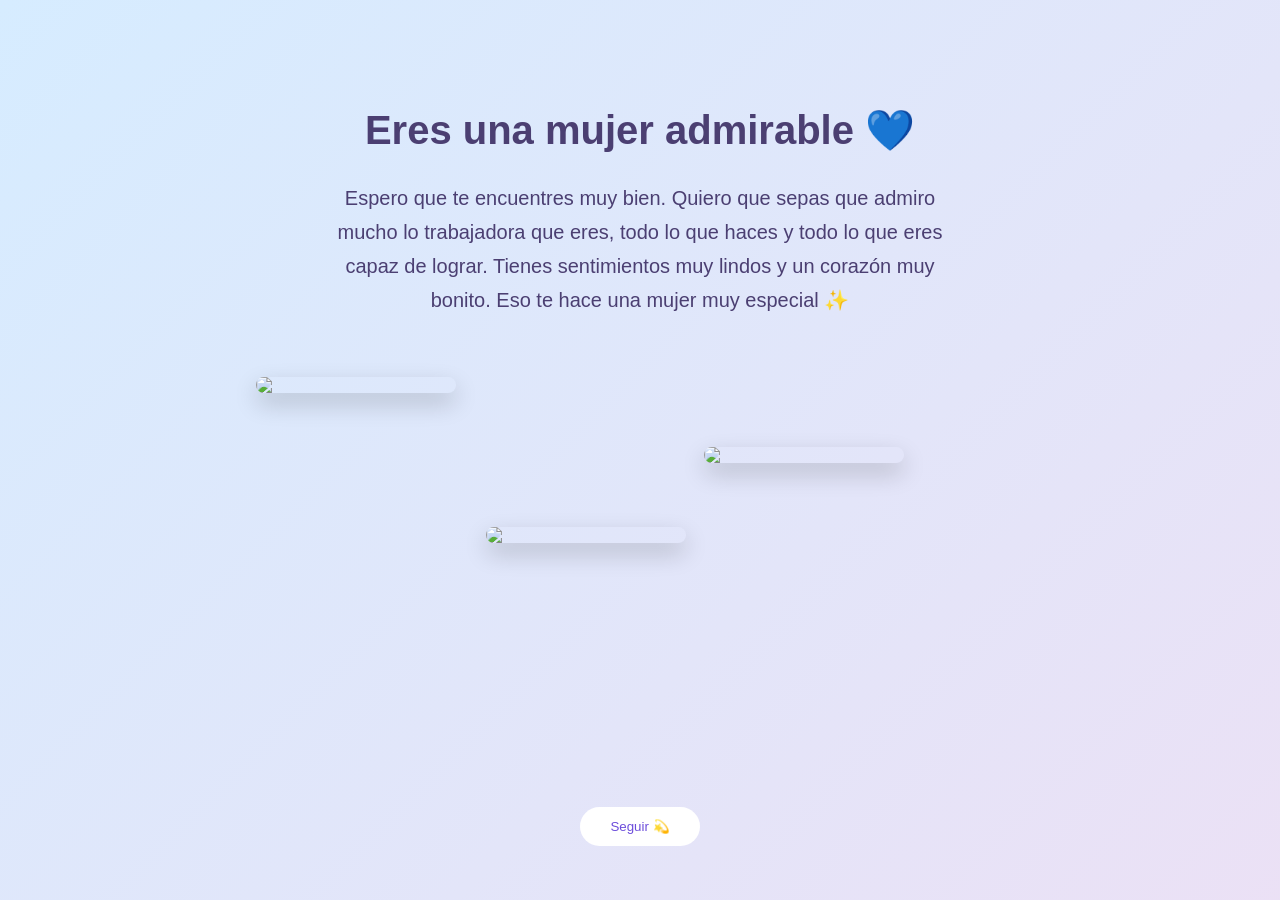
==== admiracion.html @ fccc4ad9 "tercero" ====
<!DOCTYPE html>
<html lang="es">
<head>
<meta charset="UTF-8">
<link rel="stylesheet" href="estilo3.css">
<title>Admiración</title>
</head>

<body>

<h1>Eres una mujer admirable 💙</h1>

<p>
Espero que te encuentres muy bien.  

Quiero que sepas que admiro mucho  
lo trabajadora que eres,  
todo lo que haces  
y todo lo que eres capaz de lograr.

Tienes sentimientos muy lindos  
y un corazón muy bonito.  

Eso te hace una mujer muy especial ✨
</p>

<div class="imagenes">

<img src="src/imagen1.jpg" class="img1">
<img src="src/imagen2.jpg" class="img2">
<img src="src/imagen3.jpg" class="img3">

</div>

<button onclick="window.location.href='recuerdos.html'">
Seguir 💫
</button>

<div class="music">
<audio src="src/musica2.mp3" autoplay loop></audio>
</div>

<script>
const music = document.querySelector('.music audio');

window.addEventListener('load', () => {
const savedTime = localStorage.getItem('musicTime');
if (savedTime) music.currentTime = savedTime;
music.play();
});

setInterval(()=>{
localStorage.setItem('musicTime', music.currentTime);
},1000);
</script>

</body>
</html>
---- estilo3.css ----
body{
margin:0;
font-family: Arial;
text-align:center;

background: linear-gradient(135deg,#d6ecff,#ffd6ec,#e6d6ff);
background-size:400% 400%;
animation:fondo 25s infinite;

padding-top:80px;
color:#4b3f72;
}

@keyframes fondo{
0%{background-position:0% 50%;}
50%{background-position:100% 50%;}
100%{background-position:0% 50%;}
}

h1{
font-size:40px;
}

p{
max-width:650px;
margin:auto;
font-size:20px;
line-height:1.7;
margin-top:20px;
}

.imagenes{
position:relative;
height:380px;
margin-top:50px;
}

.imagenes img{
width:200px;
border-radius:20px;
position:absolute;

box-shadow:0 10px 25px rgba(0,0,0,0.2);

transition:0.3s;
}

.imagenes img:hover{
transform:scale(1.08) rotate(2deg);
}

/* posiciones desordenadas */

.img1{
top:10px;
left:20%;
}

.img2{
top:80px;
left:55%;
}

.img3{
top:160px;
left:38%;
}

button{
margin-top:60px;
padding:12px 30px;

border:none;
border-radius:30px;

background:white;
color:#6d4edb;

cursor:pointer;
transition:0.3s;
}

button:hover{
transform:scale(1.1);
}
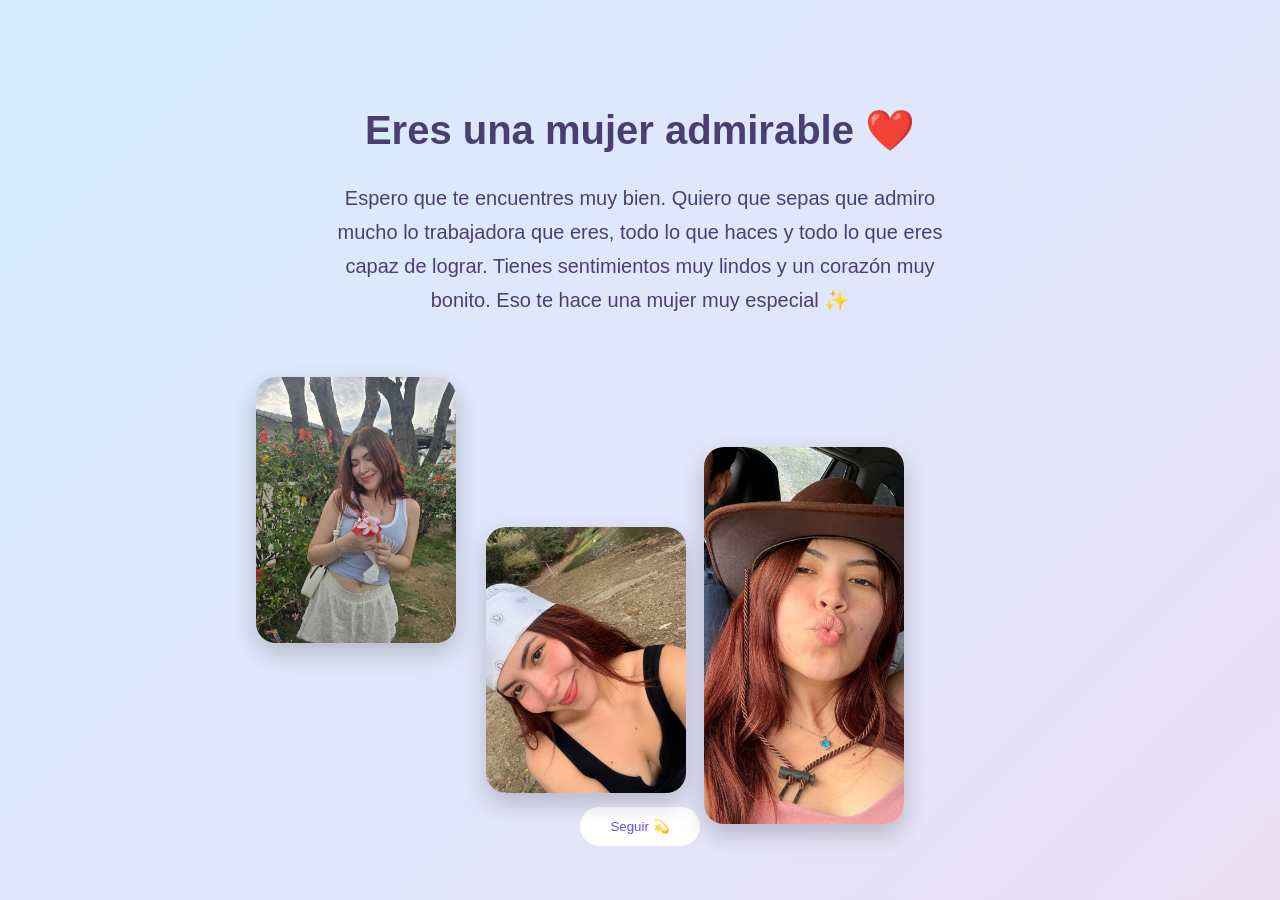
==== commit 143556e4: "cuarto" ====
--- a/admiracion.html
+++ b/admiracion.html
@@ -8,7 +8,7 @@
 
 <body>
 
-<h1>Eres una mujer admirable 💙</h1>
+<h1>Eres una mujer admirable ❤️</h1>
 
 <p>
 Espero que te encuentres muy bien.  
@@ -26,9 +26,9 @@
 
 <div class="imagenes">
 
-<img src="src/imagen1.jpg" class="img1">
-<img src="src/imagen2.jpg" class="img2">
-<img src="src/imagen3.jpg" class="img3">
+<img src="src/imagen1.jpeg" class="img1">
+<img src="src/imagen2.jpeg" class="img2">
+<img src="src/imagen3.jpeg" class="img3">
 
 </div>
 
